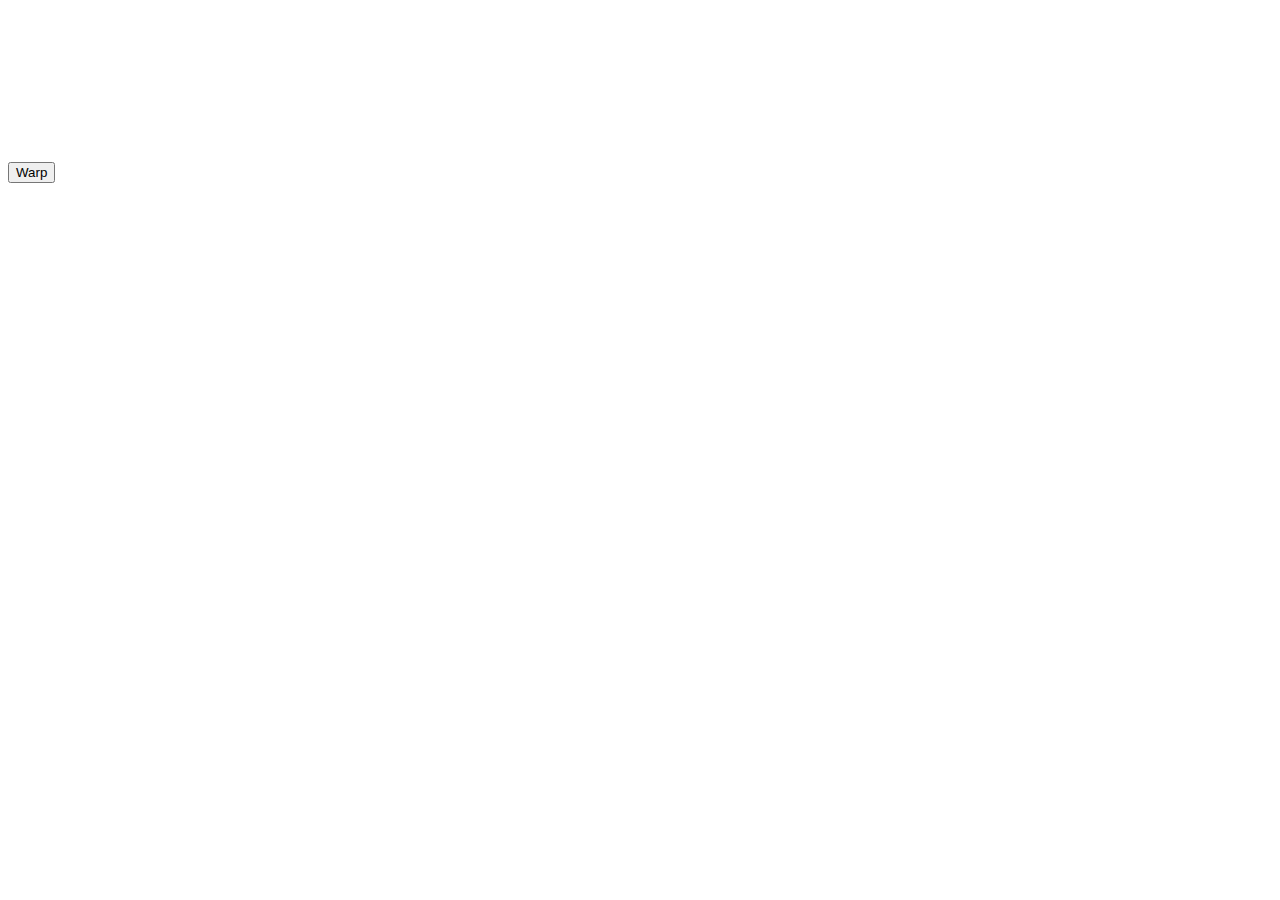
==== index.html @ 65c2417c "HTML basic setup" ====
<!DOCTYPE html>
<html lang="en">
<head>
    <meta charset="UTF-8">
    <meta http-equiv="X-UA-Compatible" content="IE=edge">
    <meta name="viewport" content="width=device-width, initial-scale=1.0">
    <title>Pixel explosion</title>
    <link rel="stylesheet" href="style.css">
</head>
<body>
    <canvas id="canvas1"></canvas>

    <div class="controls">
        <button id="warpButton">Warp</button>
    </div>
    
    <script src="script,js"></script>
</body>
</html>
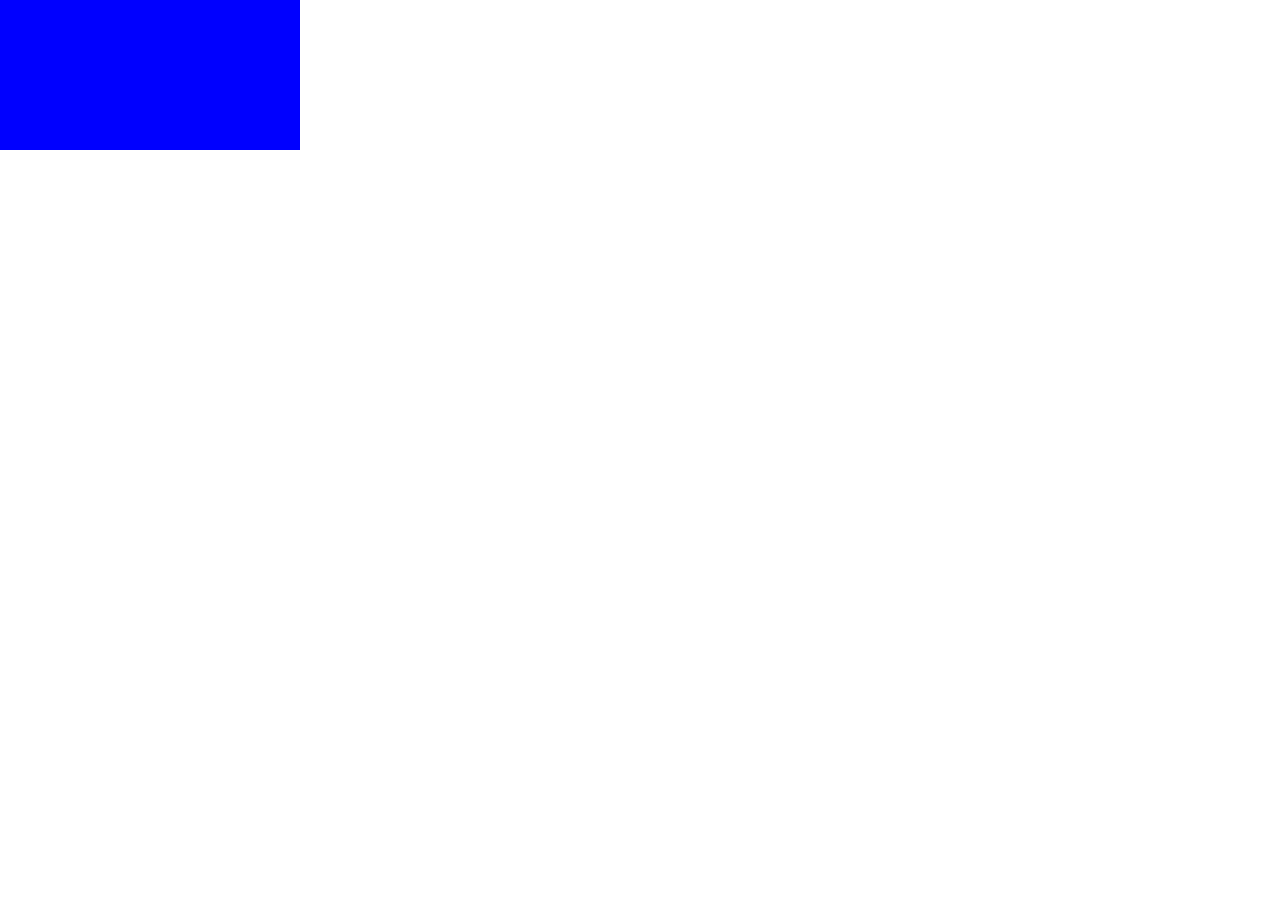
==== commit c75cf928: "Image setup" ====
--- a/index.html
+++ b/index.html
@@ -9,6 +9,7 @@
 </head>
 <body>
     <canvas id="canvas1"></canvas>
+    <img id="image1" src="[data-uri]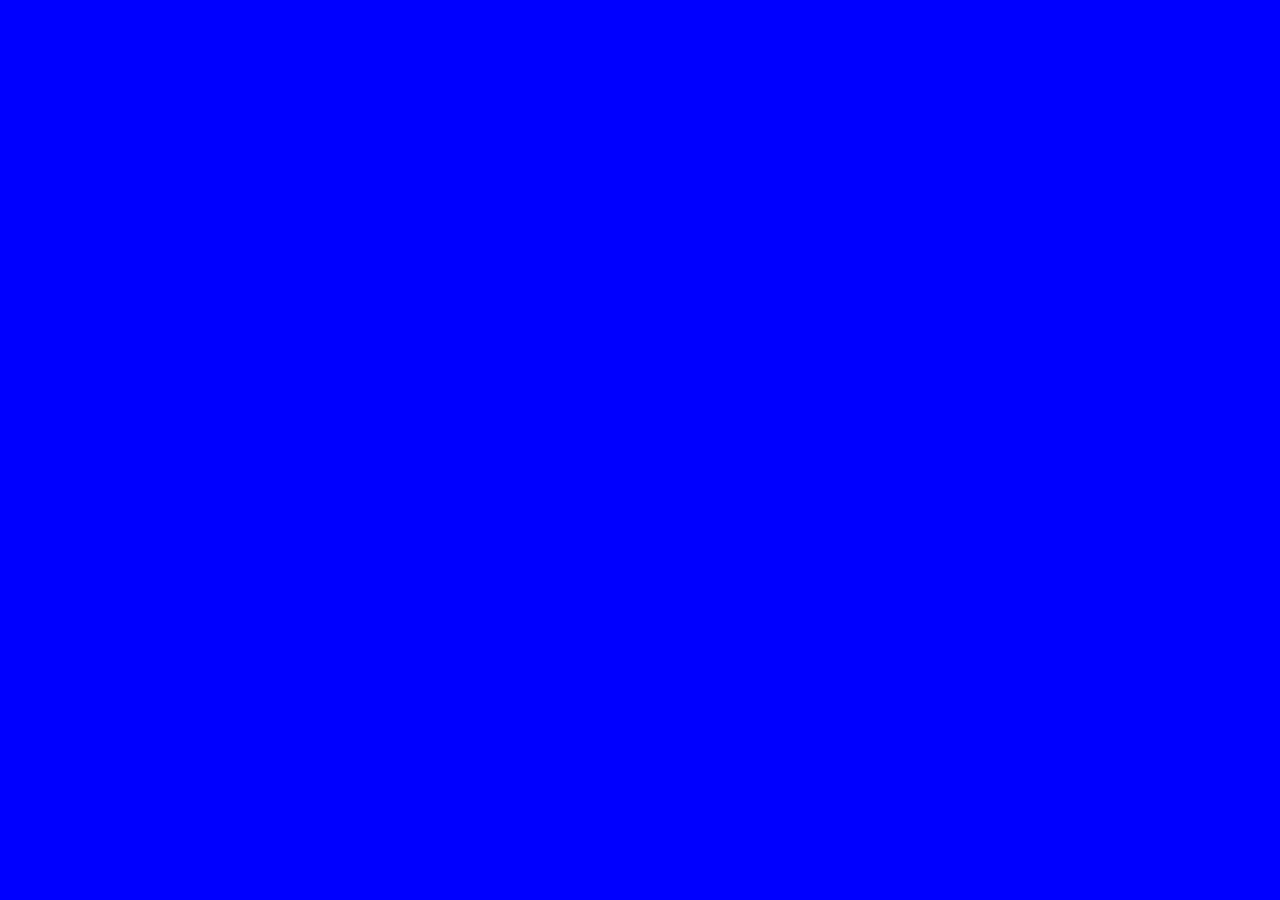
==== commit a7504c6c: "JS basic setup" ====
--- a/index.html
+++ b/index.html
@@ -15,6 +15,6 @@
         <button id="warpButton">Warp</button>
     </div>
     
-    <script src="script,js"></script>
+    <script src="script.js"></script>
 </body>
 </html>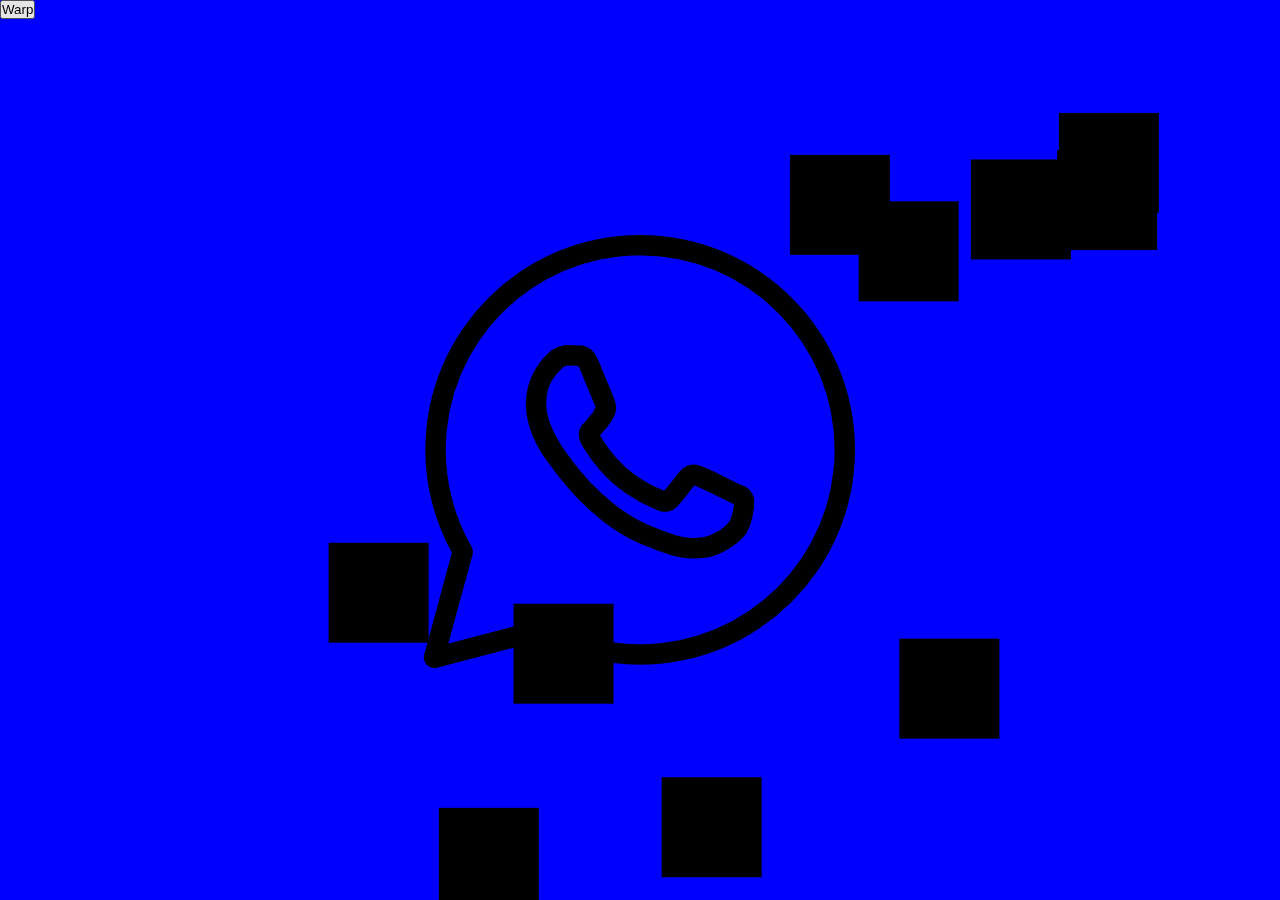
==== commit 423e6edd: "Image properties" ====
--- a/index.html
+++ b/index.html
@@ -9,7 +9,7 @@
 </head>
 <body>
     <canvas id="canvas1"></canvas>
-    <img id="image1" src="[data-uri]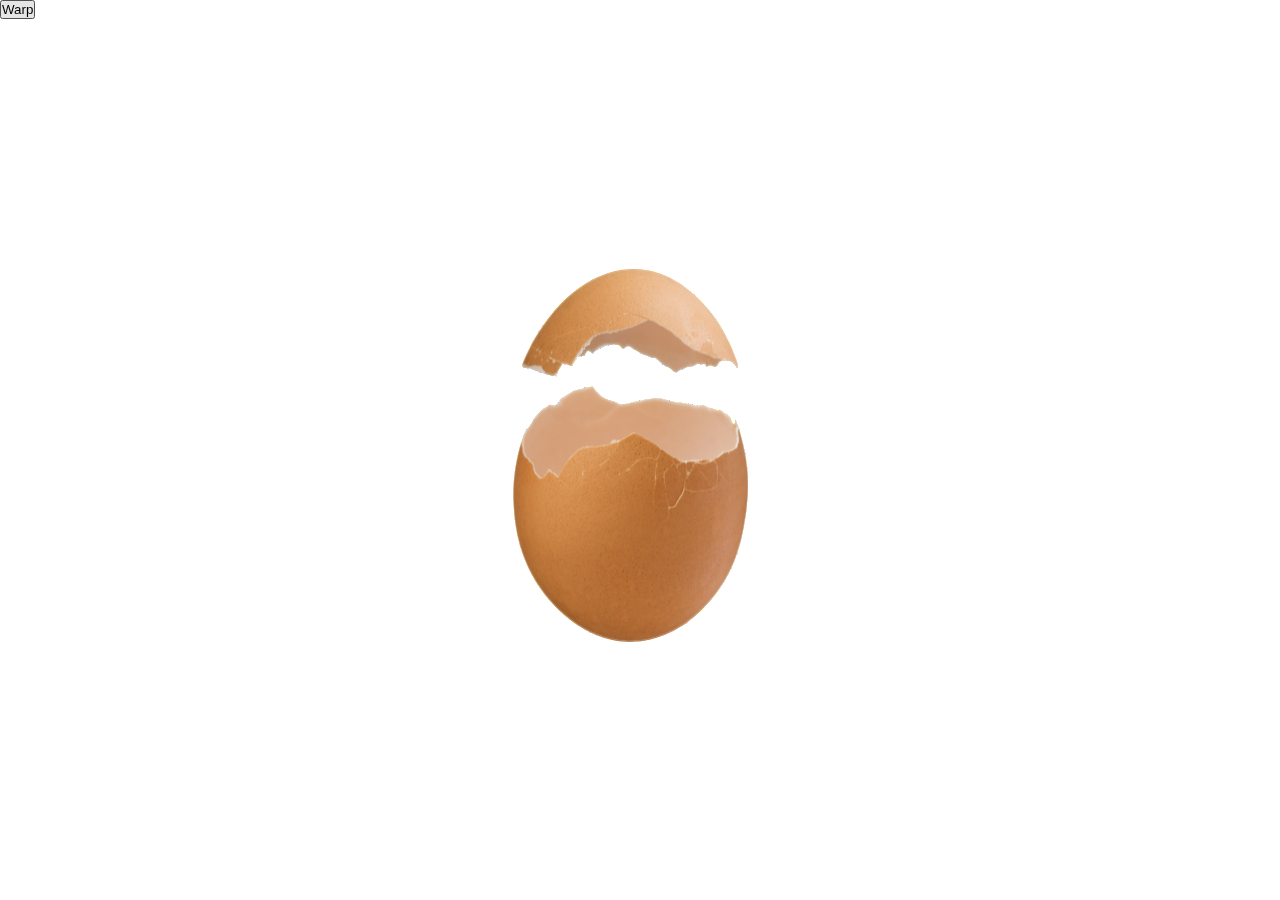
==== commit d59df538: "Image into color parcticles" ====
--- a/index.html
+++ b/index.html
@@ -9,7 +9,7 @@
 </head>
 <body>
     <canvas id="canvas1"></canvas>
-    <img id="image1" src="[data-uri]">
+    <img id="image1" src="[data-uri]">
 
     <div class="controls">
         <button id="warpButton">Warp</button>
--- a/style.css
+++ b/style.css
@@ -5,7 +5,6 @@
 
 #canvas1 {
     position: absolute;
-    background-color: blue;
 }
 
 .controls {
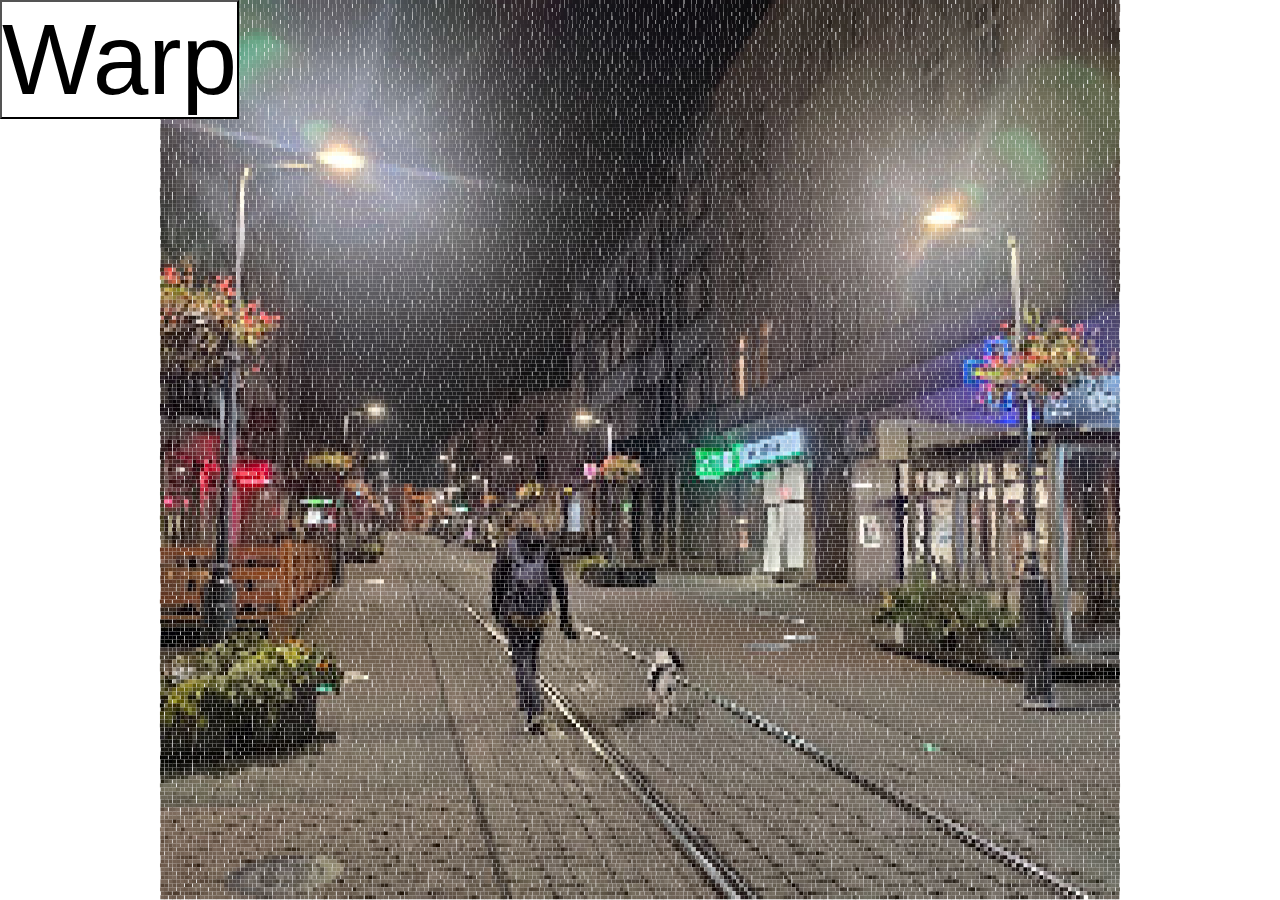
==== commit 3f24876c: "Pixel explosion" ====
--- a/index.html
+++ b/index.html
@@ -9,8 +9,7 @@
 </head>
 <body>
     <canvas id="canvas1"></canvas>
-    <img id="image1" src="[data-uri]">
-
+    <img id="image1" src="[data-uri]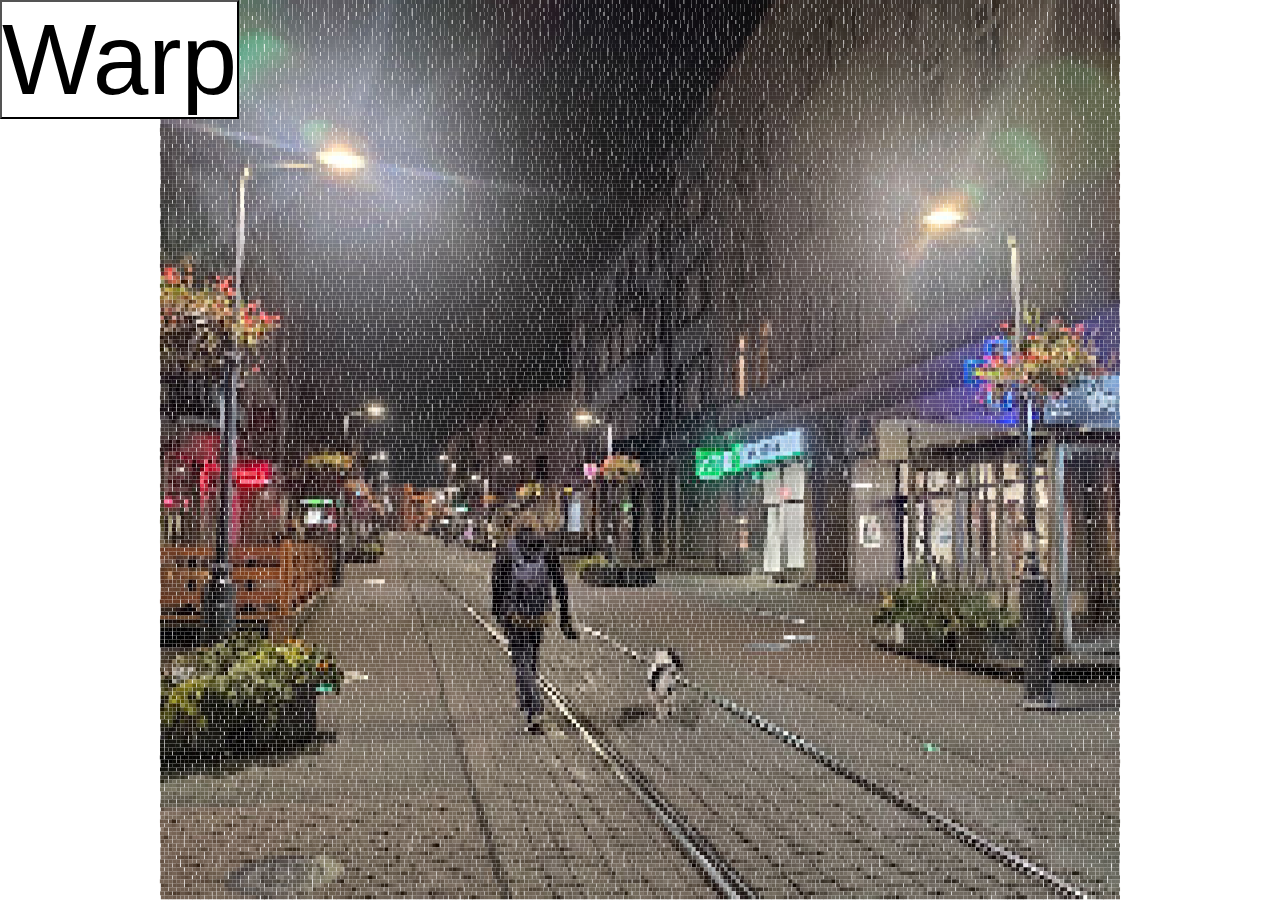
==== commit 9bc6f43b: "Home page" ====
--- a/index.html
+++ b/index.html
@@ -6,6 +6,7 @@
     <meta name="viewport" content="width=device-width, initial-scale=1.0">
     <title>Pixel explosion</title>
     <link rel="stylesheet" href="style.css">
+    <script src="script.js"></script>
 </head>
 <body>
     <canvas id="canvas1"></canvas>
@@ -13,7 +14,5 @@
     <div class="controls">
         <button id="warpButton">Warp</button>
     </div>
-    
-    <script src="script.js"></script>
 </body>
 </html>